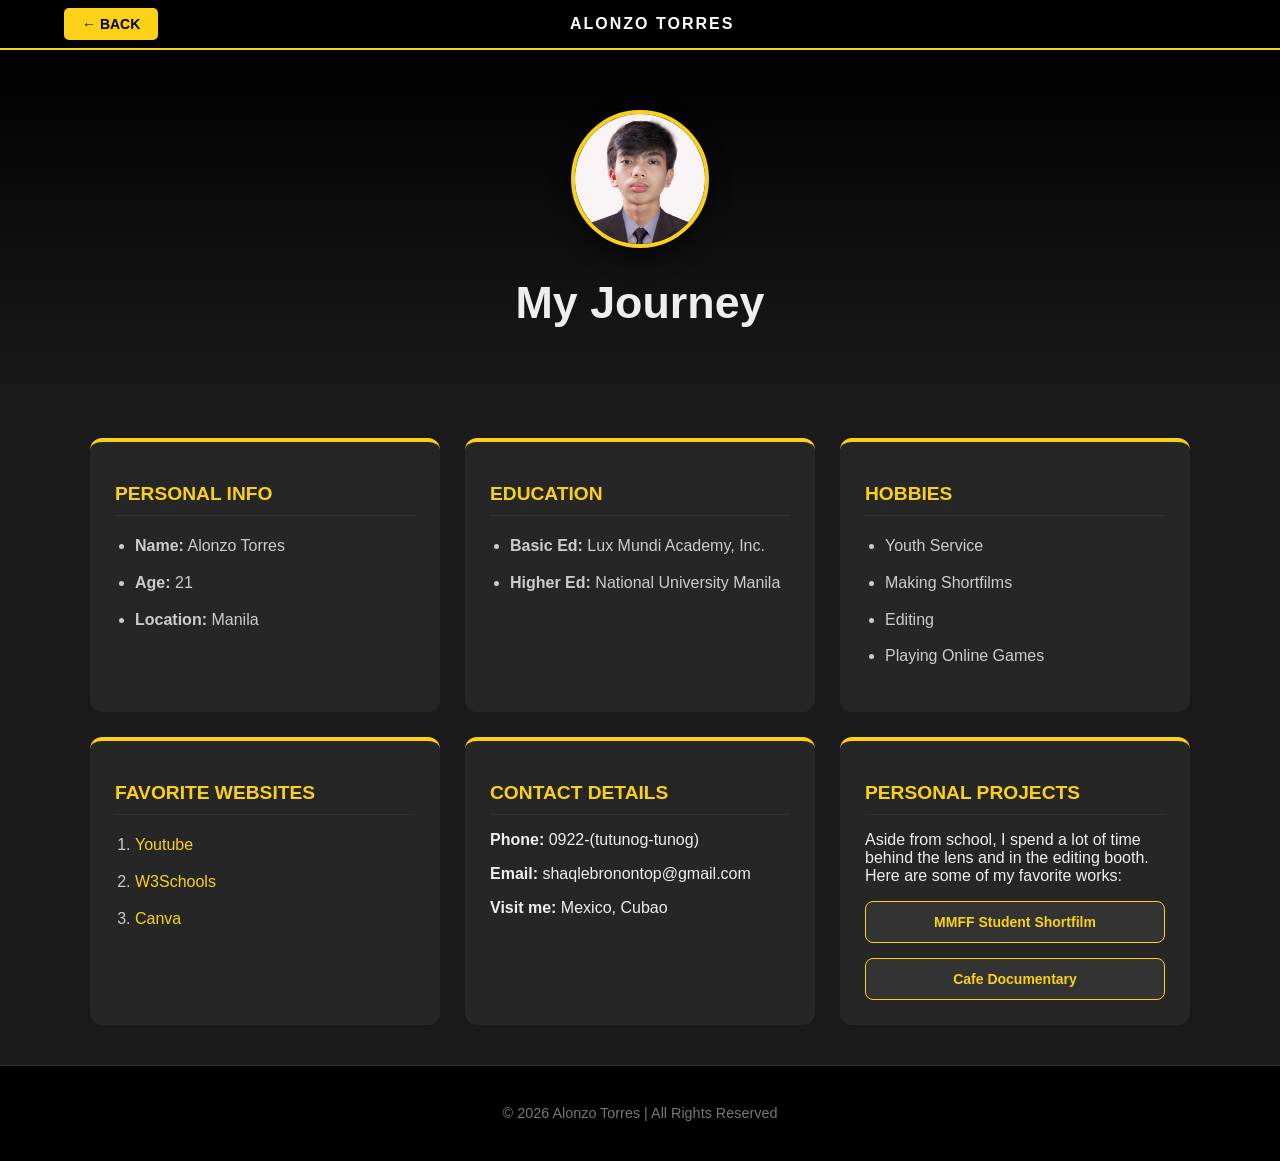
==== about.html @ 01bb2312 "Add files via upload" ====
<!DOCTYPE html>
<html lang="en">
<head>
    <meta charset="UTF-8">
    <meta name="viewport" content="width=device-width, initial-scale=1.0">
    <title>About Me | Alonzo Torres</title>
    <link rel="stylesheet" href="style.css">
</head>
<body>

    <header>
        <nav>
            <a href="index.html" class="nav-back">← BACK</a>
        </nav>
        <div class="logo-text">ALONZO TORRES</div>
        <div style="width: 70px;"></div>
    </header>

    <div class="hero-section">
        <img src="myphoto.jpg" 
             alt="Profile Photo" class="profile-img" width="130" height="130">
        <h1>My Journey</h1>
    </div>

    <main>
        <section>
            <h2>Personal Info</h2>
            <ul>
                <li><strong>Name:</strong> Alonzo Torres</li>
                <li><strong>Age:</strong> 21</li>
                <li><strong>Location:</strong> Manila</li>
            </ul>
        </section>

        <section>
            <h2>Education</h2>
            <ul>
                <li><strong>Basic Ed:</strong> Lux Mundi Academy, Inc.</li>
                <li><strong>Higher Ed:</strong> National University Manila</li>
            </ul>
        </section>

        <section>
            <h2>Hobbies</h2>
            <ul>
                <li>Youth Service</li>
                <li>Making Shortfilms</li>
                <li>Editing</li>
                <li>Playing Online Games</li>
            </ul>
        </section>

        <section>
            <h2>Favorite Websites</h2>
            <ol>
                <li><a href="https://www.youtube.com" target="_blank" class="site-link">Youtube</a></li>
                <li><a href="https://www.w3schools.com" target="_blank" class="site-link">W3Schools</a></li>
                <li><a href="https://www.canva.com" target="_blank" class="site-link">Canva</a></li>
            </ol>
        </section>

        <section>
            <h2>Contact Details</h2>
            <p><strong>Phone:</strong> 0922-(tutunog-tunog)</p>
            <p><strong>Email:</strong> shaqlebronontop@gmail.com</p>
            <p><strong>Visit me:</strong> Mexico, Cubao</p>
        </section>

        <section>
    <h2>Personal Projects</h2>
    <p>Aside from school, I spend a lot of time behind the lens and in the editing booth. Here are some of my favorite works:</p>
    <div class="project-links">
        <a href="https://www.youtube.com/watch?v=ZGG1IA83WnM" target="_blank" class="project-btn">MMFF Student Shortfilm</a>
        <a href="https://www.youtube.com/watch?v=-dwVZhhPwG0&t=53s" target="_blank" class="project-btn">Cafe Documentary</a>
    </div>
</section>
    </main>

    <footer>
        <p>© 2026 Alonzo Torres | All Rights Reserved</p>
    </footer>

</body>
</html>
---- style.css ----
body {
    margin: 0;
    padding: 0;
    background-color: #1a1a1a;
    font-family: 'Segoe UI', Tahoma, Geneva, Verdana, sans-serif;
    color: #eeeeee;
    display: flex;
    flex-direction: column;
    min-height: 100vh;
}

header {
    background-color: #000000;
    padding: 15px 5%;
    display: flex;
    justify-content: space-between;
    align-items: center;
    border-bottom: 2px solid #fbd117;
    position: sticky;
    top: 0;
    z-index: 1000;
}

nav a {
    text-decoration: none;
    font-weight: bold;
    transition: 0.3s;
}

.nav-back {
    background: #fbd117;
    color: #000;
    padding: 8px 18px;
    border-radius: 5px;
    font-size: 14px;
}

.nav-back:hover {
    background: #ffffff;
}

.logo-text {
    color: #fff;
    letter-spacing: 2px;
    font-weight: 800;
}

.hero-section {
    text-align: center;
    padding: 60px 20px;
    background: linear-gradient(180deg, #000000 0%, #1a1a1a 100%);
}

.profile-img {
    border-radius: 50%;
    border: 4px solid #fbd117;
    margin-bottom: 15px;
    box-shadow: 0 10px 20px rgba(0,0,0,0.5);
}

h1 {
    font-size: 2.8rem;
    margin: 10px 0;
}

main {
    max-width: 1100px;
    margin: 0 auto;
    padding: 40px 20px;
    display: grid;
    grid-template-columns: repeat(auto-fit, minmax(300px, 1fr));
    gap: 25px;
    flex: 1;
}

section {
    background: #262626;
    padding: 25px;
    border-radius: 12px;
    border-top: 4px solid #fbd117;
    transition: transform 0.3s ease;
}

section:hover {
    transform: translateY(-8px);
    background: #2d2d2d;
}

h2 {
    color: #fbd117;
    font-size: 1.2rem;
    text-transform: uppercase;
    margin-bottom: 15px;
    border-bottom: 1px solid #333;
    padding-bottom: 10px;
}

ul, ol {
    padding-left: 20px;
    line-height: 1.8;
}

li {
    margin-bottom: 8px;
    color: #cccccc;
}

a.site-link {
    color: #fbd117;
    text-decoration: none;
}

a.site-link:hover {
    text-decoration: underline;
}

.home-container {
    display: flex;
    justify-content: center;
    align-items: center;
    height: 70vh;
}

.welcome-box {
    background: #262626;
    padding: 50px;
    border-radius: 20px;
    text-align: center;
    border: 1px solid #333;
}

.btn-main {
    display: inline-block;
    padding: 15px 35px;
    background: #fbd117;
    color: #000;
    text-decoration: none;
    border-radius: 50px;
    font-weight: bold;
    margin-top: 20px;
}

footer {
    background: #000;
    padding: 25px;
    text-align: center;
    border-top: 1px solid #333;
    font-size: 0.9rem;
    color: #777;
}

.project-links {
    display: flex;
    flex-direction: column;
    gap: 15px;
    margin-top: 15px;
}

.project-btn {
    background: #333;
    color: #fbd117;
    padding: 12px;
    border: 1px solid #fbd117;
    border-radius: 8px;
    text-decoration: none;
    text-align: center;
    font-weight: bold;
    font-size: 14px;
    transition: 0.3s ease;
}

.project-btn:hover {
    background: #fbd117;
    color: #000;
    transform: translateX(5px);
}
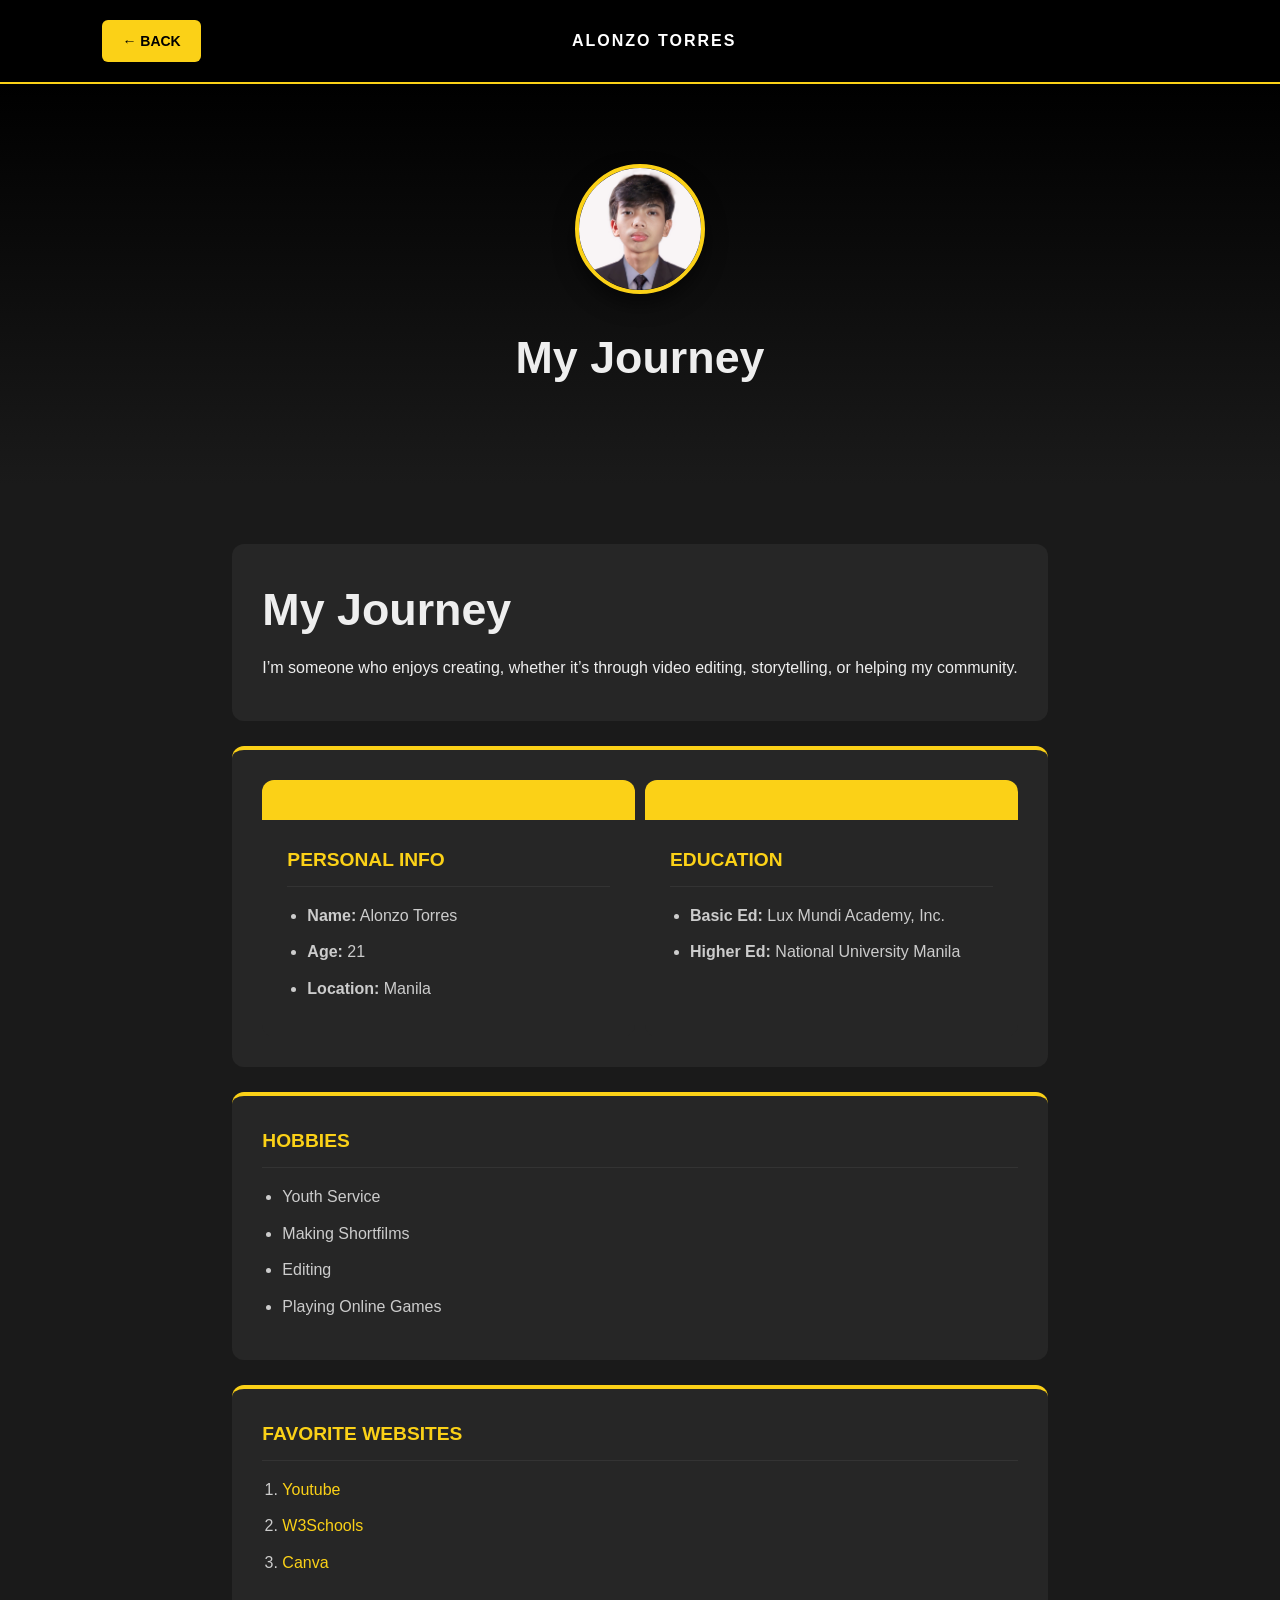
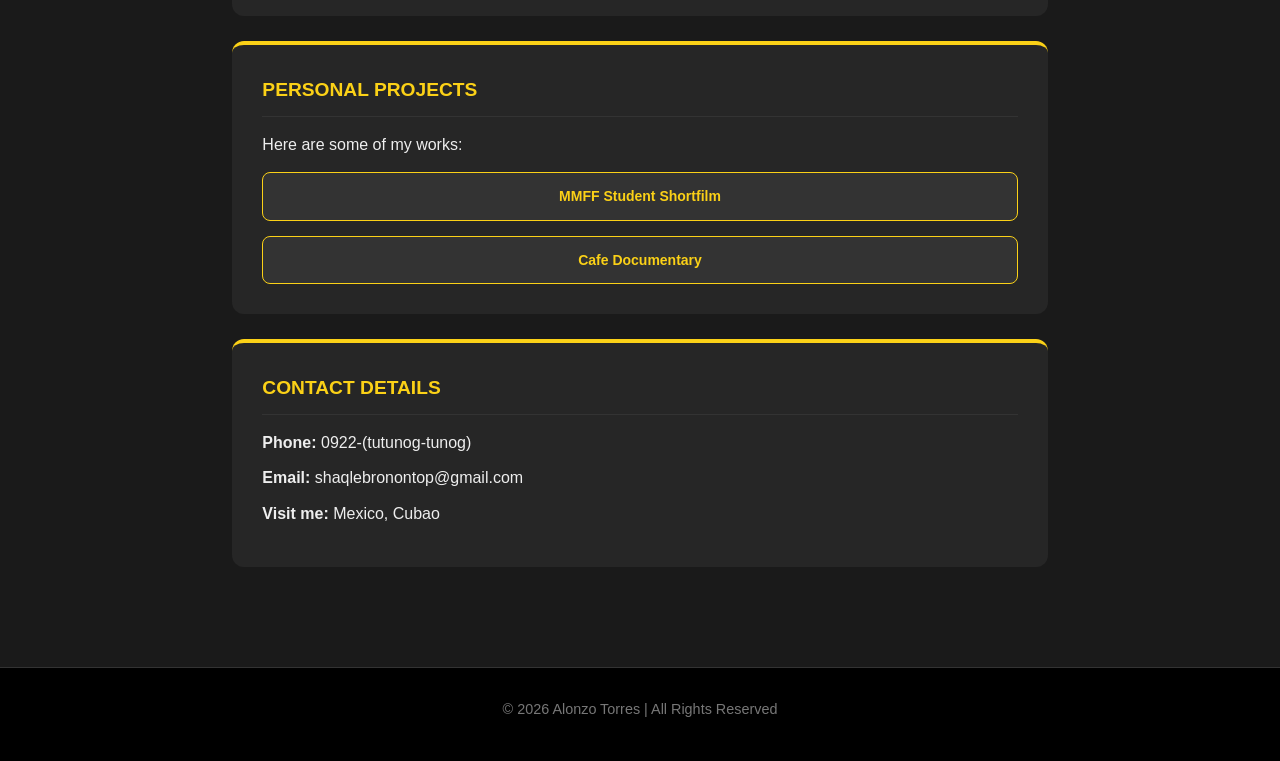
==== commit b47bb918: "about.html Week 5 - Box Model Improvements" ====
--- a/about.html
+++ b/about.html
@@ -23,62 +23,74 @@
     </div>
 
     <main>
-        <section>
+
+    <section class="intro-section">
+        <div class="intro-right">
+            <h1>My Journey</h1>
+            <p>I’m someone who enjoys creating, whether it’s through video editing, storytelling, or helping my community.</p>
+        </div>
+    </section>
+
+    <section class="info-grid">
+        <div class="info-card">
             <h2>Personal Info</h2>
             <ul>
                 <li><strong>Name:</strong> Alonzo Torres</li>
                 <li><strong>Age:</strong> 21</li>
                 <li><strong>Location:</strong> Manila</li>
             </ul>
-        </section>
+        </div>
 
-        <section>
+        <div class="info-card">
             <h2>Education</h2>
             <ul>
                 <li><strong>Basic Ed:</strong> Lux Mundi Academy, Inc.</li>
                 <li><strong>Higher Ed:</strong> National University Manila</li>
             </ul>
-        </section>
+        </div>
+    </section>
 
-        <section>
-            <h2>Hobbies</h2>
-            <ul>
-                <li>Youth Service</li>
-                <li>Making Shortfilms</li>
-                <li>Editing</li>
-                <li>Playing Online Games</li>
-            </ul>
-        </section>
 
-        <section>
-            <h2>Favorite Websites</h2>
-            <ol>
-                <li><a href="https://www.youtube.com" target="_blank" class="site-link">Youtube</a></li>
-                <li><a href="https://www.w3schools.com" target="_blank" class="site-link">W3Schools</a></li>
-                <li><a href="https://www.canva.com" target="_blank" class="site-link">Canva</a></li>
-            </ol>
-        </section>
+    <section>
+        <h2>Hobbies</h2>
+        <ul>
+            <li>Youth Service</li>
+            <li>Making Shortfilms</li>
+            <li>Editing</li>
+            <li>Playing Online Games</li>
+        </ul>
+    </section>
 
-        <section>
-            <h2>Contact Details</h2>
-            <p><strong>Phone:</strong> 0922-(tutunog-tunog)</p>
-            <p><strong>Email:</strong> shaqlebronontop@gmail.com</p>
-            <p><strong>Visit me:</strong> Mexico, Cubao</p>
-        </section>
+    <section>
+        <h2>Favorite Websites</h2>
+        <ol>
+            <li><a href="https://www.youtube.com" target="_blank" class="site-link">Youtube</a></li>
+            <li><a href="https://www.w3schools.com" target="_blank" class="site-link">W3Schools</a></li>
+            <li><a href="https://www.canva.com" target="_blank" class="site-link">Canva</a></li>
+        </ol>
+    </section>
 
-        <section>
-    <h2>Personal Projects</h2>
-    <p>Aside from school, I spend a lot of time behind the lens and in the editing booth. Here are some of my favorite works:</p>
-    <div class="project-links">
-        <a href="https://www.youtube.com/watch?v=ZGG1IA83WnM" target="_blank" class="project-btn">MMFF Student Shortfilm</a>
-        <a href="https://www.youtube.com/watch?v=-dwVZhhPwG0&t=53s" target="_blank" class="project-btn">Cafe Documentary</a>
-    </div>
-</section>
-    </main>
+    <section>
+        <h2>Personal Projects</h2>
+        <p>Here are some of my works:</p>
+        <div class="project-links">
+            <a href="https://www.youtube.com/watch?v=ZGG1IA83WnM" target="_blank" class="project-btn">MMFF Student Shortfilm</a>
+            <a href="https://www.youtube.com/watch?v=-dwVZhhPwG0&t=53s" target="_blank" class="project-btn">Cafe Documentary</a>
+        </div>
+    </section>
+
+    <section>
+        <h2>Contact Details</h2>
+        <p><strong>Phone:</strong> 0922-(tutunog-tunog)</p>
+        <p><strong>Email:</strong> shaqlebronontop@gmail.com</p>
+        <p><strong>Visit me:</strong> Mexico, Cubao</p>
+    </section>
+
+</main>
 
     <footer>
         <p>© 2026 Alonzo Torres | All Rights Reserved</p>
     </footer>
 
 </body>
-</html>+</html>
--- a/style.css
+++ b/style.css
@@ -1,17 +1,40 @@
-body {
+/* PART 1: PRE-LAB ANALYSIS
+
+1. Which sections are crowded?
+- The main content area looked crowded because all sections were placed in a grid, making everything feel compressed.
+- The welcome box on the home page also felt tight due to limited spacing inside.
+
+2. Which elements lack spacing?
+- The header elements (logo and navigation) were too close to each other.
+- Text inside sections like headings, lists, and paragraphs needed better spacing.
+- Sections did not have enough margin between each other, making them look connected.
+
+3. What layout problems do you see?
+- The layout was too uniform (all boxes same size), which made it less visually interesting.
+- There was no clear separation between important sections.
+- Box model properties like margin and padding were not fully optimized.
+- Typography spacing (line height and text spacing) needed improvement for better readability.
+
+*/
+* {
     margin: 0;
     padding: 0;
+    box-sizing: border-box;
+}
+
+body {
     background-color: #1a1a1a;
     font-family: 'Segoe UI', Tahoma, Geneva, Verdana, sans-serif;
     color: #eeeeee;
     display: flex;
     flex-direction: column;
     min-height: 100vh;
+    line-height: 1.6;
 }
 
 header {
     background-color: #000000;
-    padding: 15px 5%;
+    padding: 20px 8%;
     display: flex;
     justify-content: space-between;
     align-items: center;
@@ -20,6 +43,10 @@
     top: 0;
     z-index: 1000;
 }
+nav {
+    display: flex;
+    gap: 15px;
+}
 
 nav a {
     text-decoration: none;
@@ -30,8 +57,8 @@
 .nav-back {
     background: #fbd117;
     color: #000;
-    padding: 8px 18px;
-    border-radius: 5px;
+    padding: 10px 20px;
+    border-radius: 6px;
     font-size: 14px;
 }
 
@@ -47,43 +74,19 @@
 
 .hero-section {
     text-align: center;
-    padding: 60px 20px;
+    padding: 80px 20px;
     background: linear-gradient(180deg, #000000 0%, #1a1a1a 100%);
 }
 
 .profile-img {
     border-radius: 50%;
     border: 4px solid #fbd117;
-    margin-bottom: 15px;
+    margin-bottom: 20px;
     box-shadow: 0 10px 20px rgba(0,0,0,0.5);
 }
-
 h1 {
     font-size: 2.8rem;
-    margin: 10px 0;
-}
-
-main {
-    max-width: 1100px;
-    margin: 0 auto;
-    padding: 40px 20px;
-    display: grid;
-    grid-template-columns: repeat(auto-fit, minmax(300px, 1fr));
-    gap: 25px;
-    flex: 1;
-}
-
-section {
-    background: #262626;
-    padding: 25px;
-    border-radius: 12px;
-    border-top: 4px solid #fbd117;
-    transition: transform 0.3s ease;
-}
-
-section:hover {
-    transform: translateY(-8px);
-    background: #2d2d2d;
+    margin-bottom: 10px;
 }
 
 h2 {
@@ -95,8 +98,36 @@
     padding-bottom: 10px;
 }
 
+main {
+    max-width: 1100px;
+    margin: 40px auto;
+    padding: 20px;
+    display: grid;
+    grid-template-columns: repeat(auto-fit, minmax(300px, 1fr));
+    gap: 30px;
+    flex: 1;
+}
+
+section {
+    background: #262626;
+    padding: 30px;
+    border-radius: 12px;
+    border-top: 4px solid #fbd117;
+    transition: transform 0.3s ease;
+}
+
+section:hover {
+    transform: translateY(-6px);
+    background: #2d2d2d;
+}
+
+p {
+    margin-bottom: 10px;
+}
+
 ul, ol {
     padding-left: 20px;
+    margin-top: 10px;
     line-height: 1.8;
 }
 
@@ -118,15 +149,17 @@
     display: flex;
     justify-content: center;
     align-items: center;
-    height: 70vh;
+    padding: 40px 20px;
+    flex: 1;
 }
 
 .welcome-box {
     background: #262626;
-    padding: 50px;
+    padding: 60px 40px;
     border-radius: 20px;
     text-align: center;
     border: 1px solid #333;
+    max-width: 500px;
 }
 
 .btn-main {
@@ -137,16 +170,17 @@
     text-decoration: none;
     border-radius: 50px;
     font-weight: bold;
-    margin-top: 20px;
+    margin-top: 25px;
 }
 
 footer {
     background: #000;
-    padding: 25px;
+    padding: 30px 20px;
     text-align: center;
     border-top: 1px solid #333;
     font-size: 0.9rem;
     color: #777;
+    margin-top: 40px;
 }
 
 .project-links {
@@ -173,4 +207,56 @@
     background: #fbd117;
     color: #000;
     transform: translateX(5px);
-}+}
+
+main {
+    max-width: 900px;
+    margin: 40px auto;
+    padding: 20px;
+    display: flex;
+    flex-direction: column;
+    gap: 25px;
+}
+
+.intro-section {
+    display: flex;
+    align-items: center;
+    gap: 10px;
+    background: #262626;
+    padding: 30px;
+    border-radius: 12px;
+    border-top: 0px solid #fbd117;
+}
+
+.intro-left {
+    flex: 1;
+    text-align: center;
+}
+
+.intro-right {
+    flex: 2;
+}
+
+.info-grid {
+    display: flex;
+    gap: 10px;
+}
+
+.info-card {
+    flex: 1;
+    background: #262626;
+    padding: 25px;
+    border-radius: 12px;
+    border-top: 40px solid #fbd117;
+}
+
+@media (max-width: 768px) {
+    .intro-section {
+        flex-direction: column;
+        text-align: center;
+    }
+
+    .info-grid {
+        flex-direction: column;
+    }
+}
